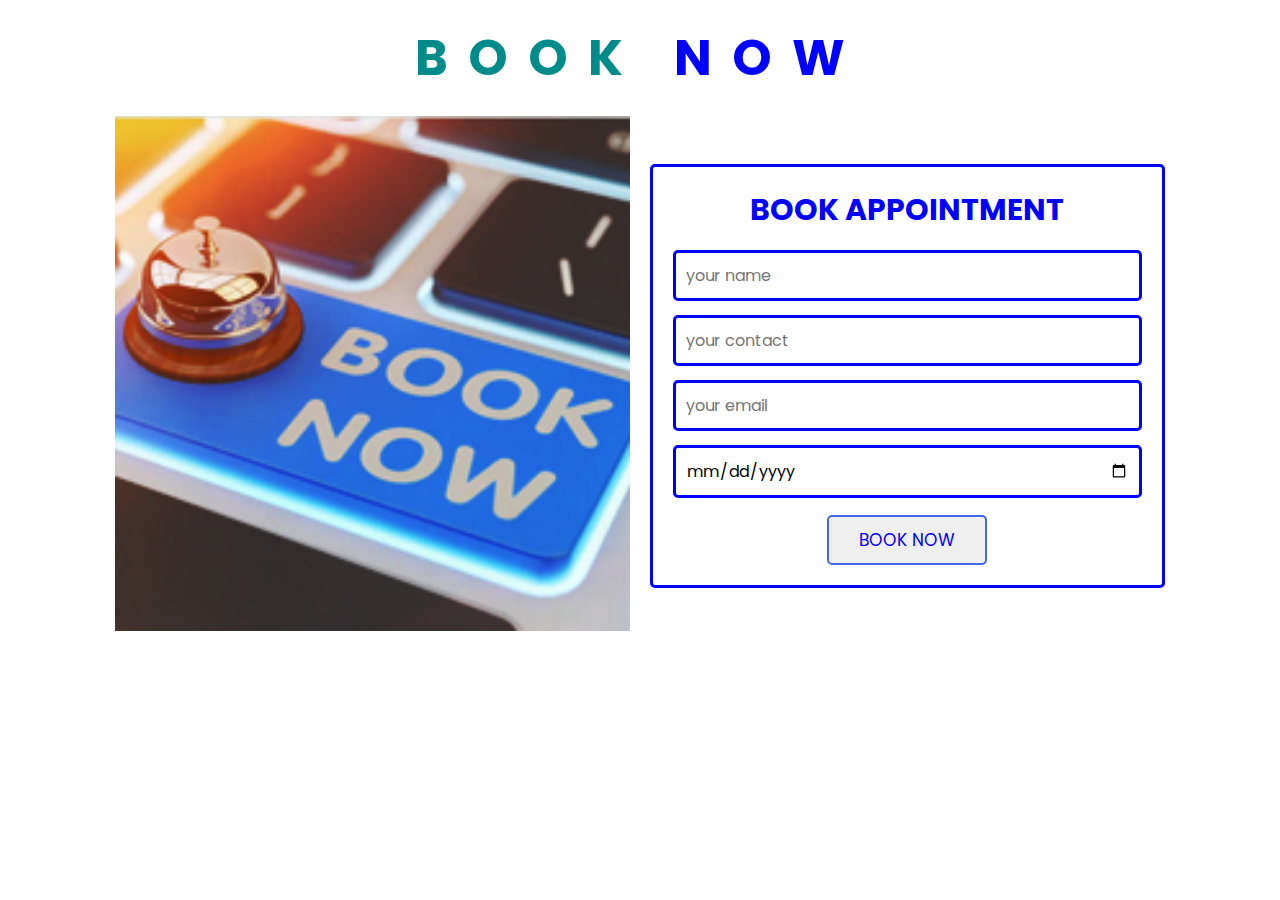
==== book.html @ aca7016c "new commit" ====
<!DOCTYPE html>
<html lang="en">
  <head>
    <meta charset="UTF-8" />
    <meta http-equiv="X-UA-Compatible" content="IE=edge" />
    <meta name="viewport" content="width=device-width, initial-scale=1.0" />
    <title>mobmed</title>
    <link rel="stylesheet" href="style.css" />
  </head>
  <body>
    <section class="book" id="book">
      <h1 class="heading"><span>book</span> now</h1>
      <div class="row">
        <div class="image">
          <img src="images/booking.png" alt="" />
        </div>

        <form action="">
          <h3>book appointment</h3>
          <input type="text" placeholder="your name" class="box" />
          <input type="contact" placeholder="your contact" class="box" />
          <input type="email" placeholder="your email" class="box" />
          <input type="date" class="box" />
          <input type="submit" value="book now" class="btn" />
        </form>
      </div>
    </section>

    <script src="script.js"></script>
  </body>
</html>
---- style.css ----
@import url('https://fonts.googleapis.com/css2?family=Montserrat:wght@300;400;700&family=Poppins:wght@100;200;300;400;500;600;700&display=swap');

*{
    font-family: 'Poppins', sans-serif;
    margin: 0;
    padding: 0;
    box-sizing: border-box;
    outline: none; border: none;
    text-transform: uppercase;
    transition: all ease .2s ease-out;
    text-decoration: none;
}
html{
    font-size: 62.5%;
    overflow-x: hidden;
    scroll-padding-top: 7rem;
    scroll-behavior: smooth;

}
section{
    padding: 2rem 9%;

}

.heading{
    text-align: center;
    padding-bottom: 2rem;
    text-shadow: rgb(0,128,128);
    text-transform: uppercase;
    color: blue;
    font-size: 5rem;
    letter-spacing: 2rem;
    
}
.heading span{
    color: darkcyan;
}

.heading span:hover{
    font-size: 6rem;
    color: blue;
}


.btn{
    margin-top: 1rem;
    padding: 0.5rem;
    display:inline-block ;
    padding-left: 1rem;
    border:0.2rem solid royalblue;
    border-radius: 0.5rem;
    color: blue;
    cursor: pointer;
    font-size: 1.7rem;
}
.btn span{
    padding: 0.7rem 1rem;
    border-radius: 0.5rem;
    background:  royalblue;
    color: lightcyan;
    margin-left: 0.5rem;
}
.btn:hover{
    background:blue ;
    color: lightcyan;
}

.btn:hover span{
    background:lightcyan;
    color: royalblue;
    margin-left: 1rem;
}
.header{
    padding: 2rem 9%;
    position: fixed;
    top: 0;
    left: 0;
    right: 0;
    z-index: 1000;
    box-shadow: 0 0.5rem 1.5rem rgb(0,128,128);
    display: flex;
    align-items: center;
    justify-content: space-between;
    background: white;
}

.header .logo {
    font-size: 2.5rem;
    color: royalblue;
}

.header .logo i{
    color:darkcyan ;
}

.header .navbar a{
    font-size: 1.7rem;
    color: royalblue;
    margin-left: 2rem;
}

.header .navbar a:hover{
    color:	teal ;
    background-color: lightcyan;
    font-size:2.5rem;
}
.header a span{
    color: gold;
}

#menu-btn{
    font-size: 2.5rem;
    color:royalblue;
    padding: 1rem 1.5rem;
    cursor: pointer;
    display: none;
}

/*home section*/
.home{
    display: flex;
    align-items: center;
    flex-wrap: wrap;
    gap: 1.5rem;
    padding-top: 10rem;
}
.home .image{
    flex: 1 1 45rem;
}
.home .image img{
    width: 100%;
}
.home .content{
    flex: 1 1 45rem;
}
.home .content h3{
    font-size: 4.5rem;
    color: blue;
    line-height: 1.8;
    text-shadow: rgb(0,128,128);
}
.home .content p{
    font-size: 1.7rem;
    color:  royalblue;
    line-height: 1.8;
    padding: 1rem;
    text-transform: lowercase;
    font-style: italic;
    
}

.home .content a{
    align-items: center;
    position: relative;
}



/*home section end*/

/*services section*/
.services{
    background: lightcyan;
}
.services .box-container{
    display: grid;
    grid-template-columns: repeat(auto-fit, minmax(27rem, 1fr));
    gap:8rem;
}

.services .box-container .box{
    border-radius: 0.5rem;
    box-shadow:rgb(0,128,128);
    border: 0.2rem solid royalblue;
    padding: 2.5rem;
}

.services .box-container .box:hover{
    border-radius: 0.5rem;
    box-shadow:springgreen;
    border: 0.2rem solid ;
    background: white;
    padding: 2.5rem;
    transition: 0.3s ease ;
}

.services .box-container .box i{
    color:darkcyan ;
    font-size: 5rem;
    padding-bottom: 0.5rem;
}

.services .box-container .box h3{
    color: blue;
    font-size: 2.5rem;
    padding: 1rem 0;
}

.services .box-container .box p{
    color: royalblue;
    font-size: 1.4rem;
    line-height: 2;
}
/*services section end*/



/*about section end*/
.about .row{
    display: flex;
    align-items: center;
    flex-wrap: wrap;
    gap: 2rem;
}
.about .row .image{
    flex: 1 1 45rem;
}

.about .row .image img{
    width: 100%;
}

.about .row .content{
    flex: 1 1 45rem;
}

.about .row .content h3{
    color: blue;
    text-shadow: black;
    font-size: 4rem;
    line-height: 1.8;
}

.about .row .content p{
    color: blue;
    padding:1rem 0 ;
    font-size: 1.5rem;
    line-height: 1.8;
    text-transform: lowercase;
}
/*about section end*/


/*doctors section */

.doctors .box-container{
    display: grid;
    grid-template-columns: repeat(auto-fit, minmax(27rem, 1fr));
    gap:8rem;
}

.doctors .box-container .box{
    text-align: center;
    background: lightblue;
    border-radius: 5rem;
    border: blue;
    box-shadow: black;
    padding: 2rem;
}

.doctors .box-container .box img{
    height: 20rem;
    border:red;
    border-radius: 0.5rem;
    margin-top: 1rem;
    margin-bottom: 1rem;
}

.doctors .box-container .box h3{
    color: blue;
    font-size: 2.5rem;
}

.doctors .box-container .box span{
    color: darkcyan;
    font-size: 1.5rem;
}

.doctors .box-container .box .share a{
    height: 5rem;
    width: 5rem;
    line-height:4.5rem ;
    font-size: 2rem;
    color: darkcyan;
    border-radius:0.5rem ;
    border: blue;
    margin:0.3 ;
}

.doctors .box-container .box .share a:hover{
    background: gold;
    color:blue ;

}

/*doctors section end*/


/*book section*/

.book .row{
    display: flex;
    align-items: center;
    flex-wrap: wrap;
    gap: 2rem;
}

.book .row .image{
    flex: 1 1 45rem;
}

.book .row .image img{
    width: 100%;
}
.book .row form{
    flex: 1 1 45rem; 
    border:0.3rem solid blue; 
    box-shadow: black;
    text-align: center;
    padding: 2rem;
    border-radius: 0.5rem;
}

.book .row form h3{
    color: blue;
    padding-bottom: 1rem;
    font-size: 3rem;
}

.book .row form .box{
    width: 100%;
    margin: 0.7rem 0;
    border-radius: 0.5rem;
    border:0.3rem solid blue; 
    font-size: 1.6rem;
    color: black;
    text-transform: none;
    padding: 1rem;
}

.book .row form .btn{
    padding: 1rem 3rem;
}
/*book section end*/





















/*media queries*/
@media(max-width:991px){

    html{font-size: 55%;
}
.header{
    padding: 2rem;
}
section{
padding: 2rem;
}
}

@media(max-width:768px){
   #menu-btn{
    display: initial;
   }
   .header .navbar{
    position: absolute;
    top: 115%; right: 2rem;
    border-radius: 5rem;
    box-shadow: rgb(0,128,128);
    width: 30rem;
    border: royalblue;
    background: white;
    transform: scale(0);
    opacity: 0;
    transform-origin: top right;
    transition: none;
   }

   .header .navbar.active {
    transform: scale(1);
    opacity: 1;
    transition: 0.2s ease-out;
   }

   .header .navbar a{
    font-size: 2rem;
    display: block;
    margin: 2.5rem;


   }
}

@media(max-width:450px){

    html{font-size: 50%;
}
}
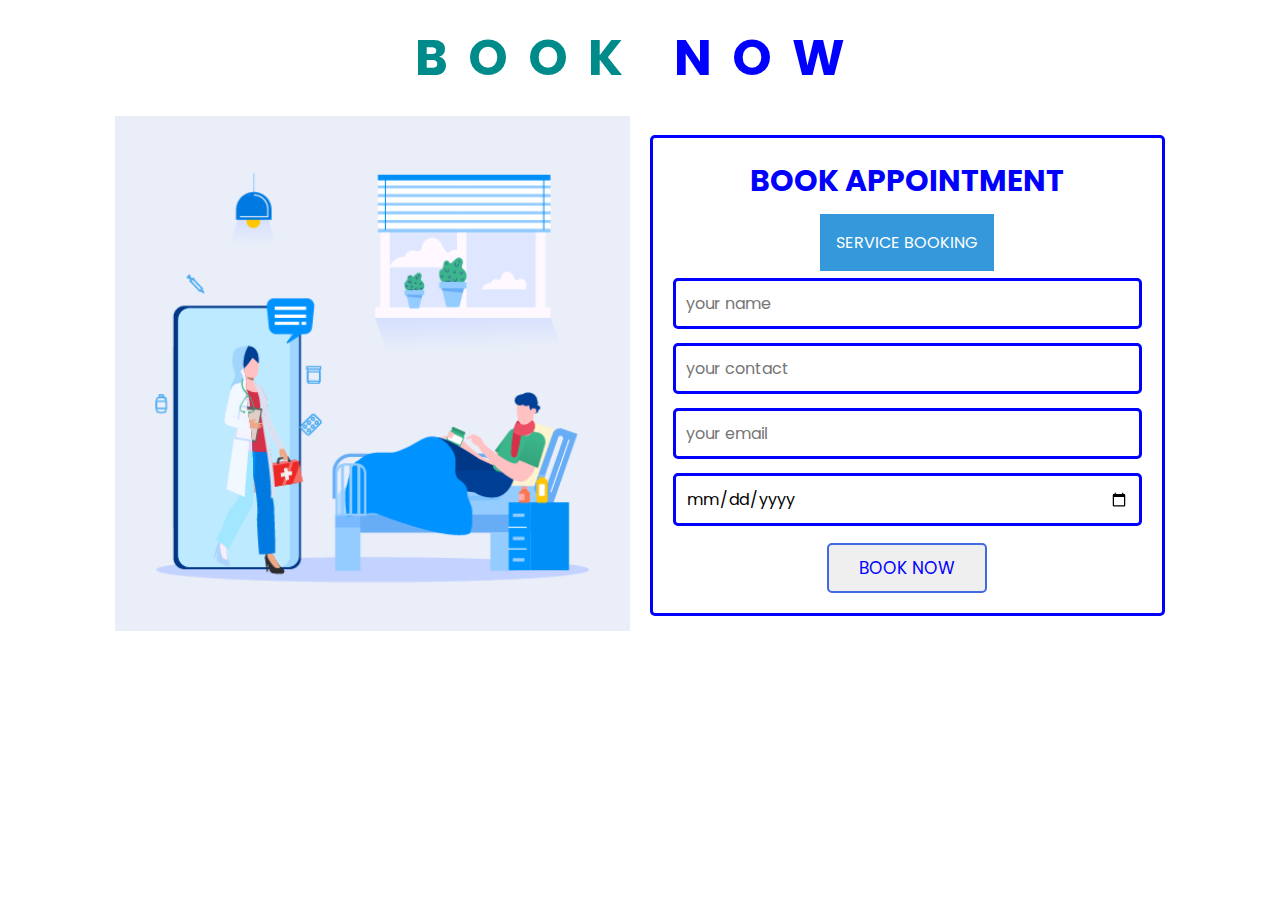
==== commit e77248fe: "new commit" ====
--- a/book.html
+++ b/book.html
@@ -10,6 +10,7 @@
   <body>
     <section class="book" id="book">
       <h1 class="heading"><span>book</span> now</h1>
+
       <div class="row">
         <div class="image">
           <img src="images/booking.png" alt="" />
@@ -17,10 +18,28 @@
 
         <form action="">
           <h3>book appointment</h3>
-          <input type="text" placeholder="your name" class="box" />
-          <input type="contact" placeholder="your contact" class="box" />
-          <input type="email" placeholder="your email" class="box" />
-          <input type="date" class="box" />
+
+          <div class="dropdown">
+            <button onclick="myFunction()" class="dropbtn">
+              service booking<span class="fas fa-chevron-down"></span>
+            </button>
+            <div id="myDropdown" class="dropdown-content">
+              <a href="#medicine">medicine</a>
+              <a href="#doctor">doctor</a>
+              <a href="#nurse">nurse</a>
+              <a href="#ambulance">ambulance</a>
+            </div>
+          </div>
+
+          <input type="text" placeholder="your name" class="box" required />
+          <input
+            type="contact"
+            placeholder="your contact"
+            class="box"
+            required
+          />
+          <input type="email" placeholder="your email" class="box" required />
+          <input type="date" class="box" required />
           <input type="submit" value="book now" class="btn" />
         </form>
       </div>
--- a/style.css
+++ b/style.css
@@ -343,6 +343,126 @@
 }
 /*book section end*/
 
+/*request section*/
+.dropbtn {
+    background-color: #3498DB;
+    color: white;
+    padding: 16px;
+    font-size: 16px;
+    border: none;
+    cursor: pointer;
+
+  }
+  
+  .dropbtn:hover, .dropbtn:focus {
+    background-color: #2980B9;
+  }
+  
+  .dropdown {
+    position: relative;
+    display: inline-block;
+
+  }
+  
+  .dropdown-content {
+    display: none;
+    position: absolute;
+    background-color: #f1f1f1;
+    min-width: 160px;
+    overflow: auto;
+    box-shadow: 0px 8px 16px 0px rgba(0,0,0,0.2);
+    z-index: 1;
+  }
+  
+  .dropdown-content a {
+    color: blue;
+    padding: 12px 16px;
+    text-decoration: none;
+    display: block;
+    font-size: 1.5rem;
+  }
+  
+  .dropdown a:hover {background-color: #ddd;}
+  
+  .show {display:inline;}
+/*request section end*/
+
+/*contact section*/
+
+.contact .row{
+    display: flex;
+    align-items: center;
+    flex-wrap: wrap;
+    gap: 2rem;
+}
+
+.contact .row .image{
+    flex: 1 1 45rem;
+}
+
+.contact .row .image img{
+    width: 100%;
+}
+.contact .row form{
+    flex: 1 1 45rem; 
+    border:0.3rem solid blue; 
+    box-shadow: black;
+    text-align: center;
+    padding: 2rem;
+    border-radius: 0.5rem;
+}
+
+.contact .row form h3{
+    color: blue;
+    padding-bottom: 1rem;
+    font-size: 3rem;
+}
+
+.contact .row form .box{
+    width: 100%;
+    margin: 0.7rem 0;
+    border-radius: 0.5rem;
+    border:0.3rem solid blue; 
+    font-size: 1.6rem;
+    color: black;
+    text-transform: none;
+    padding: 1rem;
+}
+
+.contact .row form .btn{
+    padding: 1rem 3rem;
+}
+/*contact section end*/
+/*footer section */
+
+.footer .box-container{
+    display: grid;
+    grid-template-columns: repeat(auto-fit, minmax(22rem, 1fr));
+    gap:2rem;
+}
+
+.footer .box-container .box h3{
+    font-size: 2.5rem;
+    color: blue;
+    padding: 1rem 0;
+}
+.footer .box-container .box a{
+    display: block;
+ font-size: 1.2rem;
+    color: dark cyan;
+    padding: 1rem 0;
+
+}
+.footer .box-container .box a i{
+    padding-right: 0.5rem;
+    color:teal;
+    text-transform: lowercase;
+}
+.footer .box-container .box a:hover {
+    padding-right: 2rem;
+}
+/*footer section end*/
+
 
 
 
@@ -383,10 +503,10 @@
    .header .navbar{
     position: absolute;
     top: 115%; right: 2rem;
-    border-radius: 5rem;
+    border-radius: 0.5rem;
     box-shadow: rgb(0,128,128);
     width: 30rem;
-    border: royalblue;
+    border:0.2rem solid royalblue;
     background: white;
     transform: scale(0);
     opacity: 0;
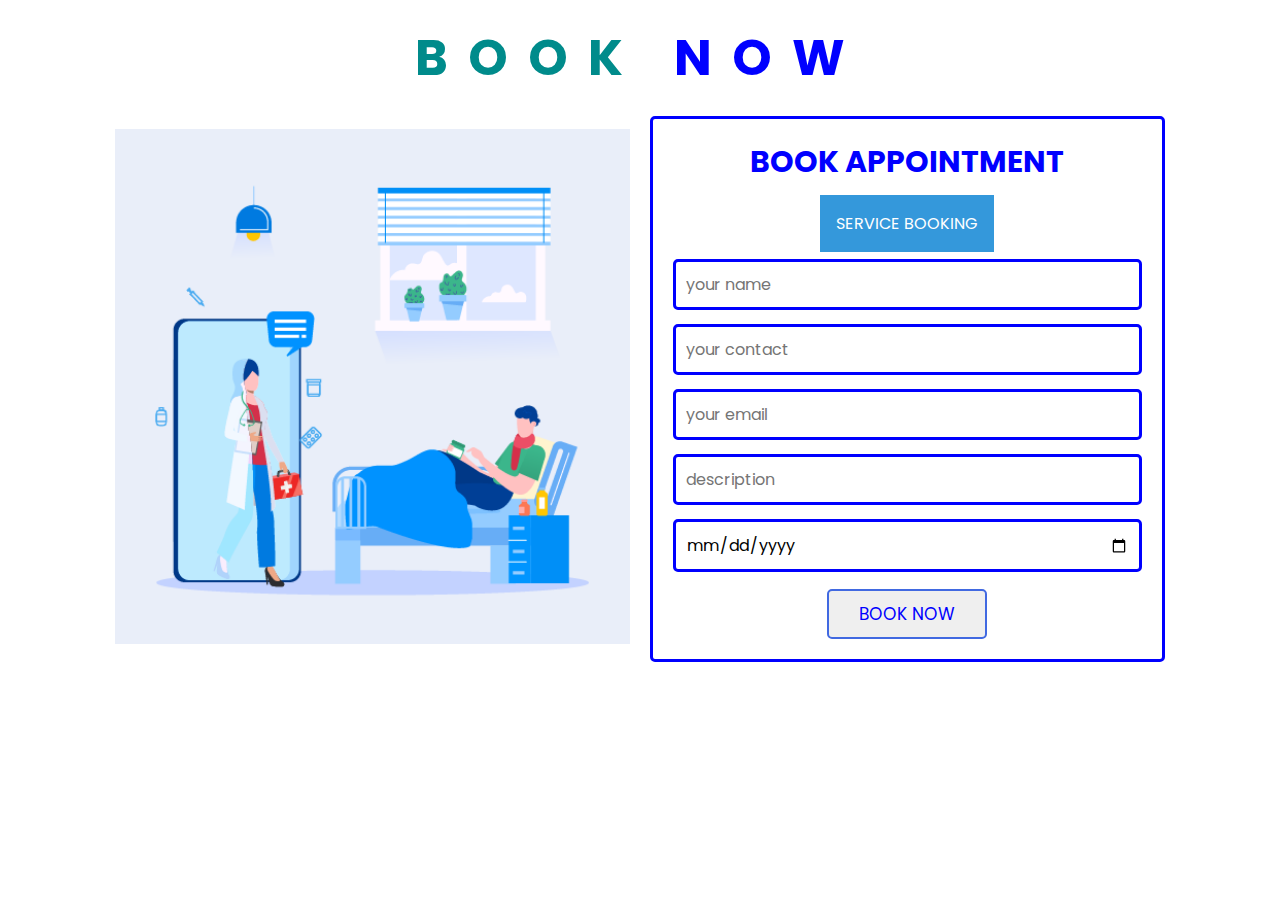
==== commit 801778d2: "new commit" ====
--- a/book.html
+++ b/book.html
@@ -16,12 +16,12 @@
           <img src="images/booking.png" alt="" />
         </div>
 
-        <form action="">
+        <form onsubmit="sendEmail(); reset(); return false",>
           <h3>book appointment</h3>
 
           <div class="dropdown">
             <button onclick="myFunction()" class="dropbtn">
-              service booking<span class="fas fa-chevron-down"></span>
+              service booking
             </button>
             <div id="myDropdown" class="dropdown-content">
               <a href="#medicine">medicine</a>
@@ -31,20 +31,42 @@
             </div>
           </div>
 
-          <input type="text" placeholder="your name" class="box" required />
+          <input type="text" id="name" placeholder="your name" class="box" required />
           <input
-            type="contact"
+            type="contact" id="contact"
             placeholder="your contact"
             class="box"
             required
           />
-          <input type="email" placeholder="your email" class="box" required />
+          <input type="email" id="email" placeholder="your email" class="box" required />
+          <input type="text" id="description" placeholder="description" class="box" required />
           <input type="date" class="box" required />
           <input type="submit" value="book now" class="btn" />
         </form>
       </div>
     </section>
 
-    <script src="script.js"></script>
+    <script src=" https://smtpjs.com/v3/smtp.js"></script>
+    
+    <script>
+
+      function sendEmail(){
+        Email.send({
+    Host : "smtp.gmail.com",
+    Username : "malulekejabulani96@gmail.com",
+    Password : "@Nkateko19",
+    To : 'malulekejabulani96@gmail.com',
+    From : document.getElementById("email").value,
+    Subject : "New contact form enquiry",
+    Body : "Name" + document.getElementById("name").value
+            + "<br> Email:" + document.getElementById("email").value
+            + "<br> contact:" + document.getElementById("contact").value
+            + "<br> address:" + document.getElementById("address").value
+            + "<br> description:" + document.getElementById("description").value
+}).then(
+  message => alert("Appointment booked succesfully")
+);
+      }
+    </script>
   </body>
 </html>
--- a/style.css
+++ b/style.css
@@ -37,8 +37,8 @@
 }
 
 .heading span:hover{
-    font-size: 6rem;
-    color: blue;
+    font-size: 5rem;
+    color: gold;
 }
 
 
@@ -87,6 +87,7 @@
 .header .logo {
     font-size: 2.5rem;
     color: royalblue;
+    text-decoration: none;
 }
 
 .header .logo i{
@@ -290,6 +291,7 @@
 .doctors .box-container .box .share a:hover{
     background: gold;
     color:blue ;
+    border-radius: 5rem;
 
 }
 
@@ -433,6 +435,57 @@
     padding: 1rem 3rem;
 }
 /*contact section end*/
+
+/*sign up section*/
+
+.signup .row{
+    display: flex;
+    align-items: center;
+    flex-wrap: wrap;
+    gap: 2rem;
+}
+
+.signup .row .image{
+    flex: 1 1 45rem;
+}
+
+.signup .row .image img{
+    width: 100%;
+}
+.signup .row form{
+    flex: 1 1 45rem; 
+    border:0.3rem solid blue; 
+    box-shadow: black;
+    text-align: center;
+    padding: 2rem;
+    border-radius: 0.5rem;
+}
+
+.signup .row form h3{
+    color: blue;
+    padding-bottom: 1rem;
+    font-size: 3rem;
+}
+
+.signup .row form .box{
+    width: 100%;
+    margin: 0.7rem 0;
+    border-radius: 0.5rem;
+    border:0.3rem solid blue; 
+    font-size: 1.6rem;
+    color: black;
+    text-transform: none;
+    padding: 1rem;
+}
+
+.signup .row form .btn{
+    padding: 1rem 3rem;
+}
+
+/*sign up section end*/
+
+
+
 /*footer section */
 
 .footer .box-container{
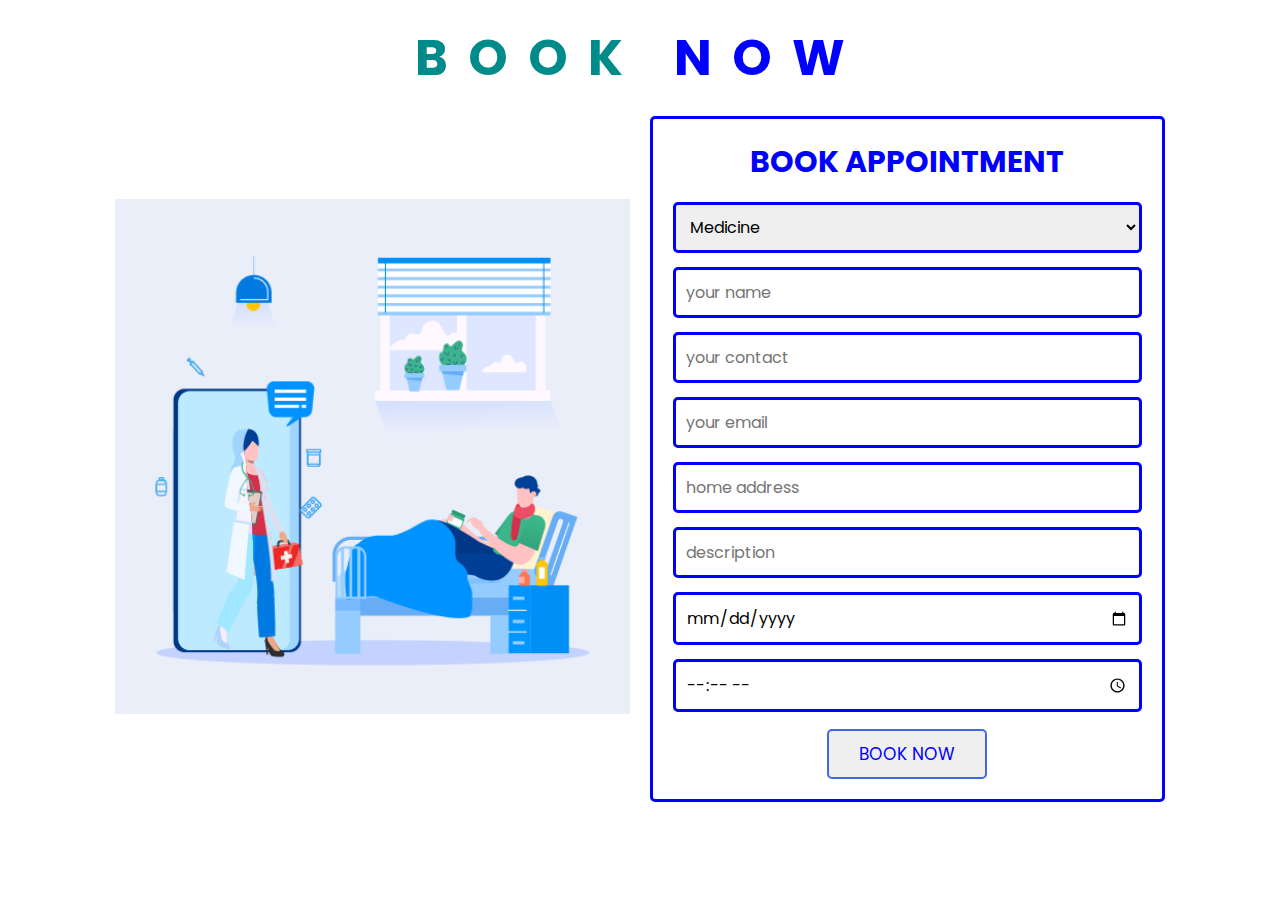
==== commit 5ff3f80c: "new commit" ====
--- a/book.html
+++ b/book.html
@@ -19,17 +19,12 @@
         <form onsubmit="sendEmail(); reset(); return false",>
           <h3>book appointment</h3>
 
-          <div class="dropdown">
-            <button onclick="myFunction()" class="dropbtn">
-              service booking
-            </button>
-            <div id="myDropdown" class="dropdown-content">
-              <a href="#medicine">medicine</a>
-              <a href="#doctor">doctor</a>
-              <a href="#nurse">nurse</a>
-              <a href="#ambulance">ambulance</a>
-            </div>
-          </div>
+          
+          <select  class="box" name="request">       
+            <option value="eastern cape">Medicine</option>
+            <option value="Gauteng">Doctor</option>
+            <option value="Gauteng">Nurse</option>
+            <option value="Gauteng">Driver</option>   
 
           <input type="text" id="name" placeholder="your name" class="box" required />
           <input
@@ -39,8 +34,16 @@
             required
           />
           <input type="email" id="email" placeholder="your email" class="box" required />
+          <input
+          type="address" id="address"
+          placeholder="home address"
+          class="box"
+          required
+        />
+
           <input type="text" id="description" placeholder="description" class="box" required />
           <input type="date" class="box" required />
+          <input type="time" class="box" required />
           <input type="submit" value="book now" class="btn" />
         </form>
       </div>
@@ -68,5 +71,6 @@
 );
       }
     </script>
+    <script src="script.js"></script>
   </body>
 </html>
--- a/style.css
+++ b/style.css
@@ -180,7 +180,7 @@
     border-radius: 0.5rem;
     box-shadow:springgreen;
     border: 0.2rem solid ;
-    background: white;
+    background: url(images/123.jpg);
     padding: 2.5rem;
     transition: 0.3s ease ;
 }
@@ -201,7 +201,7 @@
     color: royalblue;
     font-size: 1.4rem;
     line-height: 2;
-}
+    text-transform: lowercase;}
 /*services section end*/
 
 
@@ -230,6 +230,8 @@
     text-shadow: black;
     font-size: 4rem;
     line-height: 1.8;
+    margin-left: 6rem;
+    
 }
 
 .about .row .content p{
@@ -238,6 +240,10 @@
     font-size: 1.5rem;
     line-height: 1.8;
     text-transform: lowercase;
+    margin-left: 6rem;
+}
+.about .row .content .btn{
+    margin-left: 6rem;
 }
 /*about section end*/
 
@@ -286,6 +292,7 @@
     border-radius:0.5rem ;
     border: blue;
     margin:0.3 ;
+
 }
 
 .doctors .box-container .box .share a:hover{
@@ -294,7 +301,10 @@
     border-radius: 5rem;
 
 }
-
+.doctors .btn{
+    margin-left: 30rem;
+    align-items: center;
+}
 /*doctors section end*/
 
 
@@ -466,7 +476,15 @@
     padding-bottom: 1rem;
     font-size: 3rem;
 }
-
+.signup .row form p{
+    text-transform: lowercase;
+    font-size: 1.5rem;
+    color: darkcyan;
+}
+.signup .row form p span{
+    color: red;
+    font-size: 2rem;
+}
 .signup .row form .box{
     width: 100%;
     margin: 0.7rem 0;
@@ -480,6 +498,9 @@
 
 .signup .row form .btn{
     padding: 1rem 3rem;
+}
+.signup form .province{
+    font-size: rem;
 }
 
 /*sign up section end*/
@@ -518,14 +539,83 @@
 
 
 
-
-
-
-
-
-
-
-
+/*login*/
+
+.login .row{
+    display: flex;
+    align-items: center;
+    flex-wrap: wrap;
+    gap: 2rem;
+}
+
+.login .row .image{
+    flex: 1 1 45rem;
+}
+
+.login .row .image img{
+    width: 100%;
+}
+.login .row form{
+    flex: 1 1 45rem; 
+    border:0.3rem solid blue; 
+    box-shadow: black;
+    text-align: center;
+    padding: 2rem;
+    border-radius: 0.5rem;
+}
+
+.login .row form h3{
+    color: blue;
+    padding-bottom: 1rem;
+    font-size: 3rem;
+}
+
+.login .row form .box{
+    width: 100%;
+    margin: 0.7rem 0;
+    border-radius: 0.5rem;
+    border:0.3rem solid blue; 
+    font-size: 1.6rem;
+    color: black;
+    text-transform: none;
+    padding: 1rem;
+}
+
+.login .row form .btn{
+    padding: 1rem 3rem;
+    cursor: pointer;
+}
+
+
+
+.login .checkbox-text {
+    text-transform: lowercase;
+    display:flex ;
+    align-items: center;
+    font-size: 1.2rem;
+    justify-content: space-between;
+}
+.login .checkbox-text a{
+    display: flex;
+    text-transform: lowercase;
+}
+.login .checkbox-text a:hover{
+    font-size: 1.8rem;
+    color: darkcyan;
+    text-decoration: underline;
+}
+.checkbox-content input{
+    margin: 0 4px -2px 4px;
+}
+.login-signup{
+    text-transform: lowercase;
+    display:flex ;
+    align-items: center;
+    font-size: 1.2rem;
+   margin-left: 7rem;
+    text-align: center;
+    
+}
 
 
 
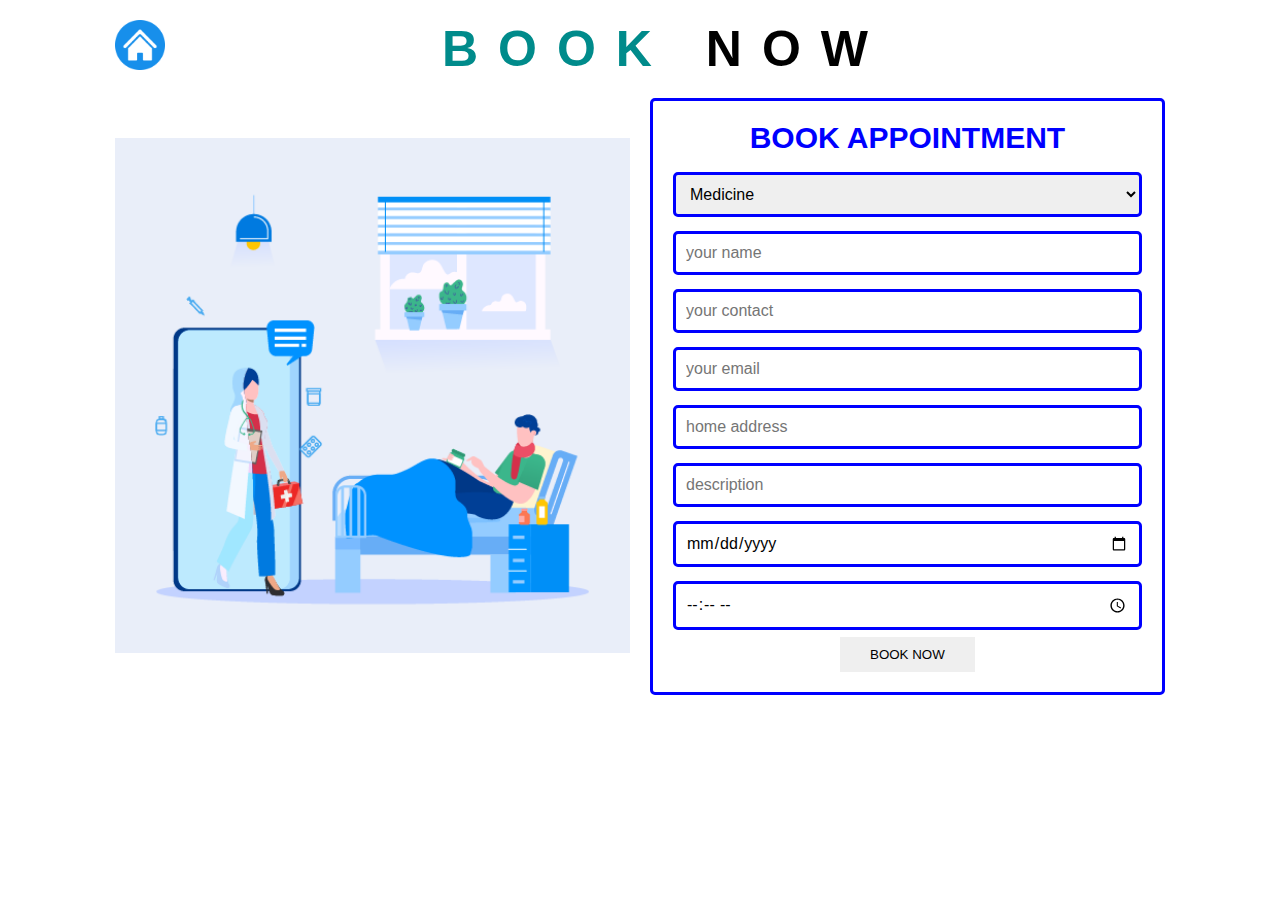
==== commit 228de316: "Add files via upload" ====
--- a/book.html
+++ b/book.html
@@ -9,7 +9,7 @@
   </head>
   <body>
     <section class="book" id="book">
-      <h1 class="heading"><span>book</span> now</h1>
+      <h1 class="heading"><a href="index.html"><img style="height: 50px;width: 50px;float: left;" src="/images/home-button.png"></a><span>book</span> now</h1>
 
       <div class="row">
         <div class="image">
@@ -57,7 +57,7 @@
         Email.send({
     Host : "smtp.gmail.com",
     Username : "malulekejabulani96@gmail.com",
-    Password : "@Nkateko19",
+    Password : "JAbu@Nkateto",
     To : 'malulekejabulani96@gmail.com',
     From : document.getElementById("email").value,
     Subject : "New contact form enquiry",
--- a/style.css
+++ b/style.css
@@ -1,7 +1,7 @@
 @import url('https://fonts.googleapis.com/css2?family=Montserrat:wght@300;400;700&family=Poppins:wght@100;200;300;400;500;600;700&display=swap');
 
 *{
-    font-family: 'Poppins', sans-serif;
+    font-family: 'Figtree', sans-serif;
     margin: 0;
     padding: 0;
     box-sizing: border-box;
@@ -10,28 +10,87 @@
     transition: all ease .2s ease-out;
     text-decoration: none;
 }
+
+/*--Switch--*/
+
+    #Switch {
+        padding: 20px 20px;
+        position: absolute;
+        display: none;
+        background-color: #3498DB;
+        height: 200px;
+        width: 240px;
+        color: white;
+    }
+
+    #Switch a {
+        color: white;
+    }
+
+    .Click {
+
+        font-weight: bold;
+    }
+
+    .Click:hover {
+        background-color: #3498DB;
+        color: white;
+    }
+
+    .Choice {
+        display: flex;
+        justify-content: center;
+        align-items: center;
+        margin-top: 20px;
+    }
+
+    .Choice a {
+        text-align: center;
+    }
+
+/*--/Switch--*/
+
 html{
     font-size: 62.5%;
     overflow-x: hidden;
     scroll-padding-top: 7rem;
     scroll-behavior: smooth;
-
-}
+}
+
+.Logo_Sprite {
+    animation: moveSpritesheet 1s steps(6) infinite;
+}
+
+.Sprite {
+    padding: 10px 10px;
+    width: 250px;
+    height: 300px;
+    overflow: hidden;
+}
+
+@keyframes moveSpritesheet {
+    from {
+        transform: translate3d(0px,0,0)
+    }
+    to {
+        transform: translate3d(-109%,0,0)
+    }
+}
+
 section{
     padding: 2rem 9%;
-
 }
 
 .heading{
     text-align: center;
     padding-bottom: 2rem;
-    text-shadow: rgb(0,128,128);
+    text-shadow: rgb(255, 255, 255);
     text-transform: uppercase;
-    color: blue;
+    color: rgb(0, 0, 0);
     font-size: 5rem;
     letter-spacing: 2rem;
-    
-}
+}
+
 .heading span{
     color: darkcyan;
 }
@@ -42,17 +101,7 @@
 }
 
 
-.btn{
-    margin-top: 1rem;
-    padding: 0.5rem;
-    display:inline-block ;
-    padding-left: 1rem;
-    border:0.2rem solid royalblue;
-    border-radius: 0.5rem;
-    color: blue;
-    cursor: pointer;
-    font-size: 1.7rem;
-}
+
 .btn span{
     padding: 0.7rem 1rem;
     border-radius: 0.5rem;
@@ -60,16 +109,15 @@
     color: lightcyan;
     margin-left: 0.5rem;
 }
-.btn:hover{
-    background:blue ;
-    color: lightcyan;
-}
+
+
 
 .btn:hover span{
     background:lightcyan;
     color: royalblue;
     margin-left: 1rem;
 }
+
 .header{
     padding: 2rem 9%;
     position: fixed;
@@ -77,11 +125,10 @@
     left: 0;
     right: 0;
     z-index: 1000;
-    box-shadow: 0 0.5rem 1.5rem rgb(0,128,128);
     display: flex;
     align-items: center;
     justify-content: space-between;
-    background: white;
+    background: rgb(255, 255, 255);
 }
 
 .header .logo {
@@ -91,7 +138,7 @@
 }
 
 .header .logo i{
-    color:darkcyan ;
+    color:rgb(14, 158, 1) ;
 }
 
 .header .navbar a{
@@ -102,52 +149,69 @@
 
 .header .navbar a:hover{
     color:	teal ;
-    background-color: lightcyan;
-    font-size:2.5rem;
-}
+}
+
 .header a span{
-    color: gold;
+    color: rgb(6, 148, 1);
+}
+
+.header .navbar .btn{
+    padding: 5px 5px;
+    border: 5px;
+    color: white;
+    border-style: initial;
+    background: rgb(156, 156, 156);
+    border-radius: 20px;
+}
+
+.header .navbar .btn:hover{
+    color: lightcyan ;
+    background-color: rgb(0, 255, 13);
 }
 
 #menu-btn{
     font-size: 2.5rem;
-    color:royalblue;
-    padding: 1rem 1.5rem;
+    color:rgb(0, 0, 0);
+  
     cursor: pointer;
     display: none;
 }
 
+
 /*home section*/
 .home{
     display: flex;
+    justify-content: center;
     align-items: center;
     flex-wrap: wrap;
     gap: 1.5rem;
-    padding-top: 10rem;
-}
+    margin-top: 100px;
+    margin-bottom: 100px;
+
+}
+
 .home .image{
     flex: 1 1 45rem;
 }
+
 .home .image img{
     width: 100%;
 }
-.home .content{
-    flex: 1 1 45rem;
-}
+
 .home .content h3{
-    font-size: 4.5rem;
-    color: blue;
+    margin-top: 120px;
+    font-size: 3rem;
+    color: rgb(14, 158, 1);
     line-height: 1.8;
-    text-shadow: rgb(0,128,128);
-}
+}
+
 .home .content p{
     font-size: 1.7rem;
-    color:  royalblue;
+    color:  rgb(97, 96, 96);
     line-height: 1.8;
     padding: 1rem;
     text-transform: lowercase;
-    font-style: italic;
-    
+    font-style: italic;    
 }
 
 .home .content a{
@@ -155,14 +219,26 @@
     position: relative;
 }
 
-
-
+.content1 {
+    display: flex;
+    justify-content: center;
+    align-items: center;
+    text-align: center;
+    margin-top: 100px;
+    margin-bottom: 150px;
+}
+
+.content1 p {
+
+    font-size: 2rem;
+}
 /*home section end*/
 
 /*services section*/
 .services{
     background: lightcyan;
 }
+
 .services .box-container{
     display: grid;
     grid-template-columns: repeat(auto-fit, minmax(27rem, 1fr));
@@ -179,8 +255,8 @@
 .services .box-container .box:hover{
     border-radius: 0.5rem;
     box-shadow:springgreen;
-    border: 0.2rem solid ;
-    background: url(images/123.jpg);
+    border: 0.2rem solid  teal;
+    background: white;
     padding: 2.5rem;
     transition: 0.3s ease ;
 }
@@ -201,24 +277,28 @@
     color: royalblue;
     font-size: 1.4rem;
     line-height: 2;
-    text-transform: lowercase;}
+    text-transform: lowercase;
+}
 /*services section end*/
 
 
 
-/*about section end*/
+/*about section */
 .about .row{
     display: flex;
     align-items: center;
     flex-wrap: wrap;
     gap: 2rem;
 }
+
 .about .row .image{
     flex: 1 1 45rem;
 }
 
 .about .row .image img{
     width: 100%;
+    margin-top: 10rem;
+    margin-bottom: 8rem;
 }
 
 .about .row .content{
@@ -230,18 +310,17 @@
     text-shadow: black;
     font-size: 4rem;
     line-height: 1.8;
-    margin-left: 6rem;
-    
+    margin: 10px 10px 10px 10px;
 }
 
 .about .row .content p{
-    color: blue;
-    padding:1rem 0 ;
+    color: rgb(80, 80, 80);
     font-size: 1.5rem;
+    font-family:'Gill Sans', 'Gill Sans MT', Calibri, 'Trebuchet MS', sans-serif;
     line-height: 1.8;
-    text-transform: lowercase;
-    margin-left: 6rem;
-}
+    margin: 10px 10px 10px 10px;
+}
+
 .about .row .content .btn{
     margin-left: 6rem;
 }
@@ -249,28 +328,33 @@
 
 
 /*doctors section */
+.imageBox {
+    display: flex;
+    margin: 15px 15px 15px 15px;
+    justify-content: center;
+    align-items: center;
+    border-radius: 20px;
+    height: 20rem;
+    width: 31.5rem;
+    background-color: #ddd;
+
+}
 
 .doctors .box-container{
-    display: grid;
+    overflow-x: scroll;
+    display: flex;
+    align-items: center;
     grid-template-columns: repeat(auto-fit, minmax(27rem, 1fr));
     gap:8rem;
 }
 
 .doctors .box-container .box{
+    align-items: center;
     text-align: center;
     background: lightblue;
     border-radius: 5rem;
     border: blue;
     box-shadow: black;
-    padding: 2rem;
-}
-
-.doctors .box-container .box img{
-    height: 20rem;
-    border:red;
-    border-radius: 0.5rem;
-    margin-top: 1rem;
-    margin-bottom: 1rem;
 }
 
 .doctors .box-container .box h3{
@@ -292,24 +376,23 @@
     border-radius:0.5rem ;
     border: blue;
     margin:0.3 ;
-
 }
 
 .doctors .box-container .box .share a:hover{
     background: gold;
     color:blue ;
     border-radius: 5rem;
-
-}
+}
+
 .doctors .btn{
     margin-left: 30rem;
     align-items: center;
 }
+
 /*doctors section end*/
 
 
 /*book section*/
-
 .book .row{
     display: flex;
     align-items: center;
@@ -324,6 +407,7 @@
 .book .row .image img{
     width: 100%;
 }
+
 .book .row form{
     flex: 1 1 45rem; 
     border:0.3rem solid blue; 
@@ -353,6 +437,7 @@
 .book .row form .btn{
     padding: 1rem 3rem;
 }
+
 /*book section end*/
 
 /*request section*/
@@ -363,20 +448,18 @@
     font-size: 16px;
     border: none;
     cursor: pointer;
-
-  }
+}
   
-  .dropbtn:hover, .dropbtn:focus {
+.dropbtn:hover, .dropbtn:focus {
     background-color: #2980B9;
-  }
+}
   
-  .dropdown {
+.dropdown {
     position: relative;
     display: inline-block;
-
-  }
+}
   
-  .dropdown-content {
+.dropdown-content {
     display: none;
     position: absolute;
     background-color: #f1f1f1;
@@ -384,19 +467,19 @@
     overflow: auto;
     box-shadow: 0px 8px 16px 0px rgba(0,0,0,0.2);
     z-index: 1;
-  }
+}
   
-  .dropdown-content a {
+.dropdown-content a {
     color: blue;
     padding: 12px 16px;
     text-decoration: none;
     display: block;
     font-size: 1.5rem;
-  }
+}
   
-  .dropdown a:hover {background-color: #ddd;}
+.dropdown a:hover {background-color: #ddd;}
   
-  .show {display:inline;}
+.show {display:inline;}
 /*request section end*/
 
 /*contact section*/
@@ -508,6 +591,10 @@
 
 
 /*footer section */
+.footer{
+    font-family:Arial, Helvetica, sans-serif;
+    background: lightcyan;
+}
 
 .footer .box-container{
     display: grid;
@@ -522,7 +609,7 @@
 }
 .footer .box-container .box a{
     display: block;
- font-size: 1.2rem;
+    font-size: 1.2rem;
     color: dark cyan;
     padding: 1rem 0;
 
@@ -533,7 +620,8 @@
     text-transform: lowercase;
 }
 .footer .box-container .box a:hover {
-    padding-right: 2rem;
+    
+    color: white;
 }
 /*footer section end*/
 
@@ -557,8 +645,7 @@
 }
 .login .row form{
     flex: 1 1 45rem; 
-    border:0.3rem solid blue; 
-    box-shadow: black;
+    background-color: #84b7da;
     text-align: center;
     padding: 2rem;
     border-radius: 0.5rem;
@@ -569,7 +656,15 @@
     padding-bottom: 1rem;
     font-size: 3rem;
 }
-
+.login .row form p{
+    text-transform: lowercase;
+    font-size: 1.5rem;
+    color: darkcyan;
+}
+.login .row form p span{
+    color: red;
+    font-size: 2rem;
+}
 .login .row form .box{
     width: 100%;
     margin: 0.7rem 0;
